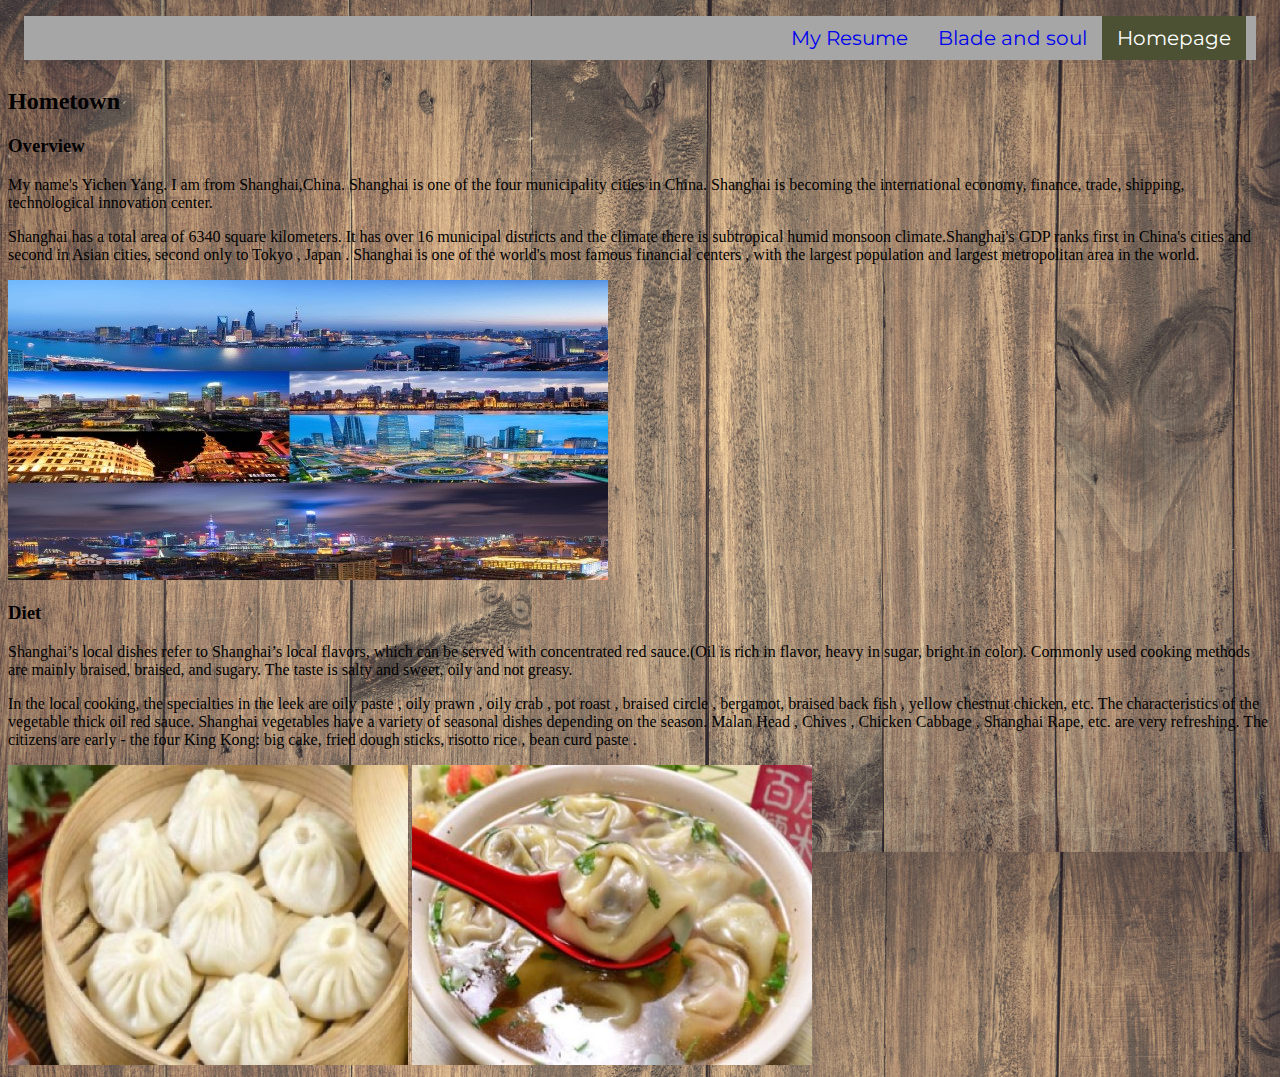
==== index.html @ 2b182acc "add resume page css" ====
<!DOCTYPE html>
<html lang="en">
<head>
  <meta charset = "UTF-8">
  <title>Yichen Yang Project 1</title>
  <link rel="stylesheet" href="css/style.css">
  <link href="https://fonts.googleapis.com/css?family=Montserrat" rel="stylesheet">
  <link href="https://fonts.googleapis.com/css?family=Roboto+Slab" rel="stylesheet">
</head>
<body>
  <nav class ="navbar">
    <ul>
     	<li><a class = "active" href = "index.html">Homepage</a></li>
      <li><a href = "bns.html">Blade and soul</a></li>
      <li><a href = "resume.html">My Resume</a></li>
    </ul>
  </nav>

  <h2>Hometown</h2>
  <section>
    <h3>Overview</h3>
    <p>My name's Yichen Yang. I am from Shanghai,China. Shanghai is one of the four municipality cities in China. Shanghai is becoming the international economy, finance, trade, shipping, technological innovation center.</p>
    <p>Shanghai has a total area of 6340 square kilometers. It has over 16 municipal districts and the climate there is subtropical humid monsoon climate.Shanghai's GDP ranks first in China's cities and second in Asian cities, second only to Tokyo , Japan . Shanghai is one of the world's most famous financial centers , with the largest population and largest metropolitan area in the world.</p>
    <img src = "howntownimage/shanghai.jpg">
  </section>
  <section>
    <h3>Diet</h3>
    <p>Shanghai’s local dishes refer to Shanghai’s local flavors, which can be served with concentrated red sauce.(Oil is rich in flavor, heavy in sugar, bright in color). Commonly used cooking methods are mainly braised, braised, and sugary. The taste is salty and sweet, oily and not greasy.</p>
    <p>In the local cooking, the specialties in the leek are oily paste , oily prawn , oily crab , pot roast , braised circle , bergamot, braised back fish , yellow chestnut chicken, etc. The characteristics of the vegetable thick oil red sauce. Shanghai vegetables have a variety of seasonal dishes depending on the season. Malan Head , Chives , Chicken Cabbage , Shanghai Rape, etc. are very refreshing. The citizens are early - the four King Kong: big cake, fried dough sticks, risotto rice , bean curd paste .</p>
    <img src = "howntownimage/food1.jpg">
    <img src = "howntownimage/food2.jpg">
  </section>
</body>
</html>
---- css/style.css ----
body {
  background:url('background.jpg');
  background-repeat: repeat;
  background-size: 100%;
}



.navbar{
  position: relative;
  padding: 0.5rem 1rem;
  align-items: center;
  margin-left: auto;
  margin-right: auto;
}

.navbar a.active{
  background-color: #4b5132;
  color: white;
}

.navbar ul{
  background-color: #a6a6a6;
  margin: auto;
  padding: 10px;
  overflow: hidden;
}

.navbar li{
  font-family: 'Montserrat', sans-serif;
  font-size: 20px;
  float: right;
  list-style-type: none;

}
.navbar li a{
  display: inclineblock;
  text-align:center;
  text-decoration: none;
  padding: 15px;
  transition: all 0.3s;

}

.navbar a:hover{
  background-color: #29B6E6;
  border-bottom: 5px solid #29B6F6;
}

.content-wrapper {
  padding-bottom: 20px;
  position: relative;
  width: 80%;
  border-radius: 10px;
  box-shadow: 0px 0px 30px 2px #999;
  margin: 30px auto;
  padding-bottom: 40px;
  background: #ECEFF1;
  font-family: 'Roboto Slab', serif;
}

.resumeTitle{
  text-align: center;
}
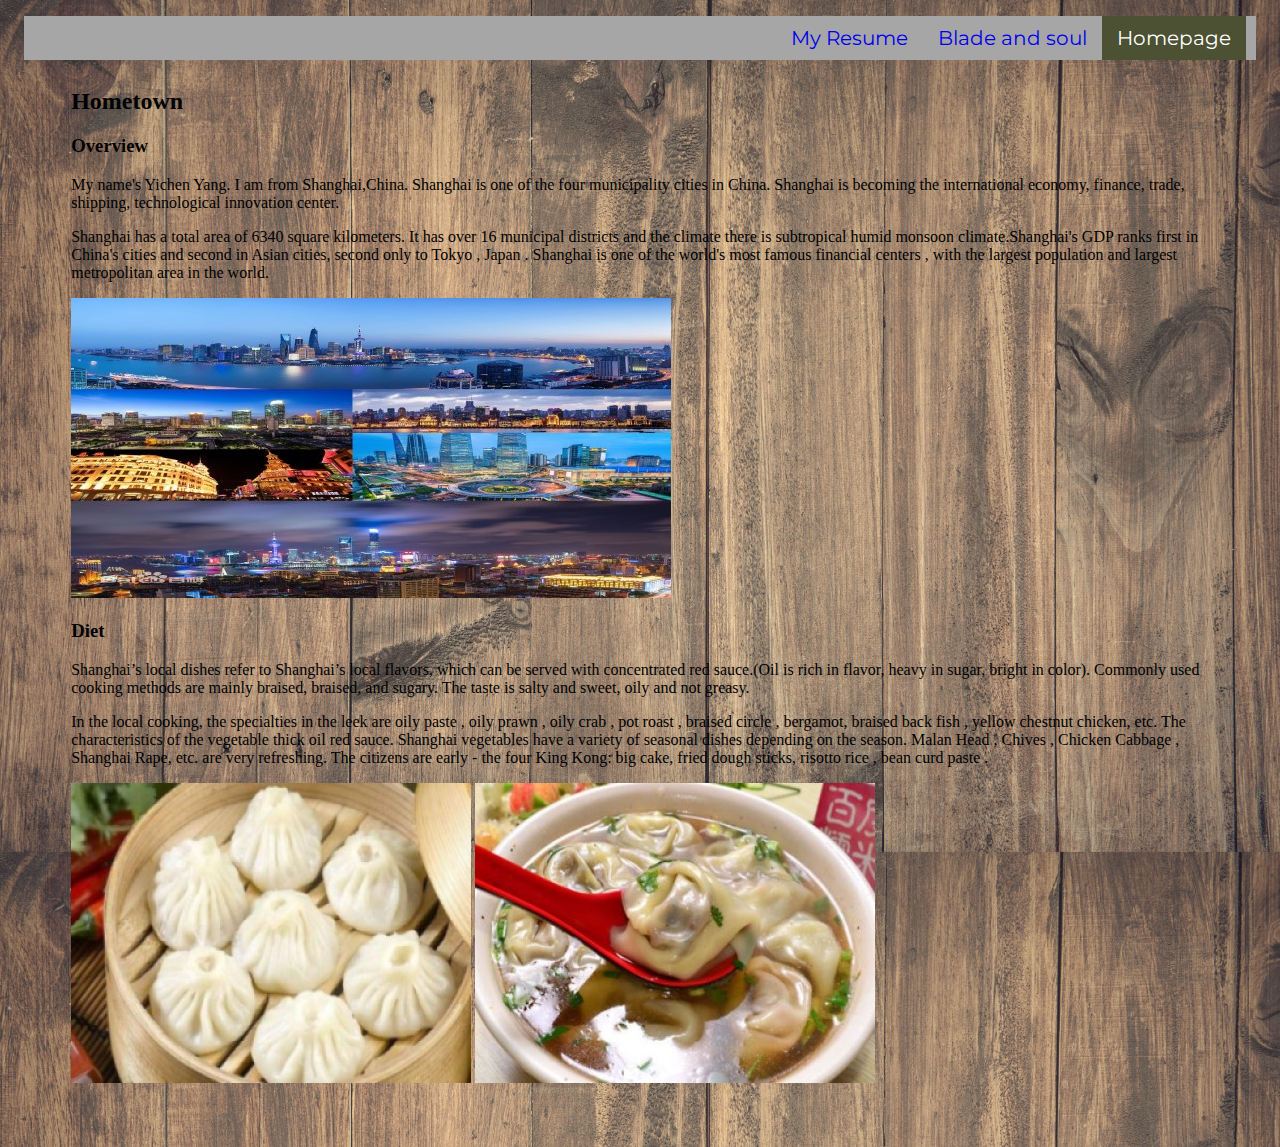
==== commit 8370ffca: "add css to index file" ====
--- a/index.html
+++ b/index.html
@@ -2,7 +2,7 @@
 <html lang="en">
 <head>
   <meta charset = "UTF-8">
-  <title>Yichen Yang Project 1</title>
+  <title>Yichen Yang Project 2</title>
   <link rel="stylesheet" href="css/style.css">
   <link href="https://fonts.googleapis.com/css?family=Montserrat" rel="stylesheet">
   <link href="https://fonts.googleapis.com/css?family=Roboto+Slab" rel="stylesheet">
@@ -15,20 +15,21 @@
       <li><a href = "resume.html">My Resume</a></li>
     </ul>
   </nav>
-
-  <h2>Hometown</h2>
-  <section>
-    <h3>Overview</h3>
-    <p>My name's Yichen Yang. I am from Shanghai,China. Shanghai is one of the four municipality cities in China. Shanghai is becoming the international economy, finance, trade, shipping, technological innovation center.</p>
-    <p>Shanghai has a total area of 6340 square kilometers. It has over 16 municipal districts and the climate there is subtropical humid monsoon climate.Shanghai's GDP ranks first in China's cities and second in Asian cities, second only to Tokyo , Japan . Shanghai is one of the world's most famous financial centers , with the largest population and largest metropolitan area in the world.</p>
-    <img src = "howntownimage/shanghai.jpg">
-  </section>
-  <section>
-    <h3>Diet</h3>
-    <p>Shanghai’s local dishes refer to Shanghai’s local flavors, which can be served with concentrated red sauce.(Oil is rich in flavor, heavy in sugar, bright in color). Commonly used cooking methods are mainly braised, braised, and sugary. The taste is salty and sweet, oily and not greasy.</p>
-    <p>In the local cooking, the specialties in the leek are oily paste , oily prawn , oily crab , pot roast , braised circle , bergamot, braised back fish , yellow chestnut chicken, etc. The characteristics of the vegetable thick oil red sauce. Shanghai vegetables have a variety of seasonal dishes depending on the season. Malan Head , Chives , Chicken Cabbage , Shanghai Rape, etc. are very refreshing. The citizens are early - the four King Kong: big cake, fried dough sticks, risotto rice , bean curd paste .</p>
-    <img src = "howntownimage/food1.jpg">
-    <img src = "howntownimage/food2.jpg">
-  </section>
+  <div class = "index-wrapper">
+    <h2>Hometown</h2>
+    <section>
+      <h3>Overview</h3>
+      <p>My name's Yichen Yang. I am from Shanghai,China. Shanghai is one of the four municipality cities in China. Shanghai is becoming the international economy, finance, trade, shipping, technological innovation center.</p>
+      <p>Shanghai has a total area of 6340 square kilometers. It has over 16 municipal districts and the climate there is subtropical humid monsoon climate.Shanghai's GDP ranks first in China's cities and second in Asian cities, second only to Tokyo , Japan . Shanghai is one of the world's most famous financial centers , with the largest population and largest metropolitan area in the world.</p>
+      <img class = "one" src = "howntownimage/shanghai.jpg">
+    </section>
+    <section>
+      <h3>Diet</h3>
+      <p>Shanghai’s local dishes refer to Shanghai’s local flavors, which can be served with concentrated red sauce.(Oil is rich in flavor, heavy in sugar, bright in color). Commonly used cooking methods are mainly braised, braised, and sugary. The taste is salty and sweet, oily and not greasy.</p>
+      <p>In the local cooking, the specialties in the leek are oily paste , oily prawn , oily crab , pot roast , braised circle , bergamot, braised back fish , yellow chestnut chicken, etc. The characteristics of the vegetable thick oil red sauce. Shanghai vegetables have a variety of seasonal dishes depending on the season. Malan Head , Chives , Chicken Cabbage , Shanghai Rape, etc. are very refreshing. The citizens are early - the four King Kong: big cake, fried dough sticks, risotto rice , bean curd paste .</p>
+      <img src = "howntownimage/food1.jpg">
+      <img src = "howntownimage/food2.jpg">
+    </section>
+  </div>
 </body>
 </html>
--- a/css/style.css
+++ b/css/style.css
@@ -47,12 +47,12 @@
   border-bottom: 5px solid #29B6F6;
 }
 
-.content-wrapper {
+.resume-wrapper {
   padding-bottom: 20px;
   position: relative;
   width: 80%;
   border-radius: 10px;
-  box-shadow: 0px 0px 30px 2px #999;
+  box-shadow: 0px 0px 20px 2px #999;
   margin: 30px auto;
   padding-bottom: 40px;
   background: #ECEFF1;
@@ -61,4 +61,33 @@
 
 .resumeTitle{
   text-align: center;
+  font-size: 35px;
+  color: #ff6600;
 }
+
+.resume-wrapper section{
+  margin: 10px 40px 30px 40px;
+  animation: fadein 0.5s
+}
+
+.resuem-wrapper h2{
+  margin: 10px auto;
+  padding-bottom: 10px;
+  font-size: 25px;
+  font-weight: 700;
+  border-bottom: 1px solid #333;
+}
+
+.index-wrapper{
+  padding-bottom: 20px;
+  position: relative;
+  width: 90%;
+  margin: 20px auto;
+  padding-bottom: 40px;
+}
+
+
+
+.one{
+
+}
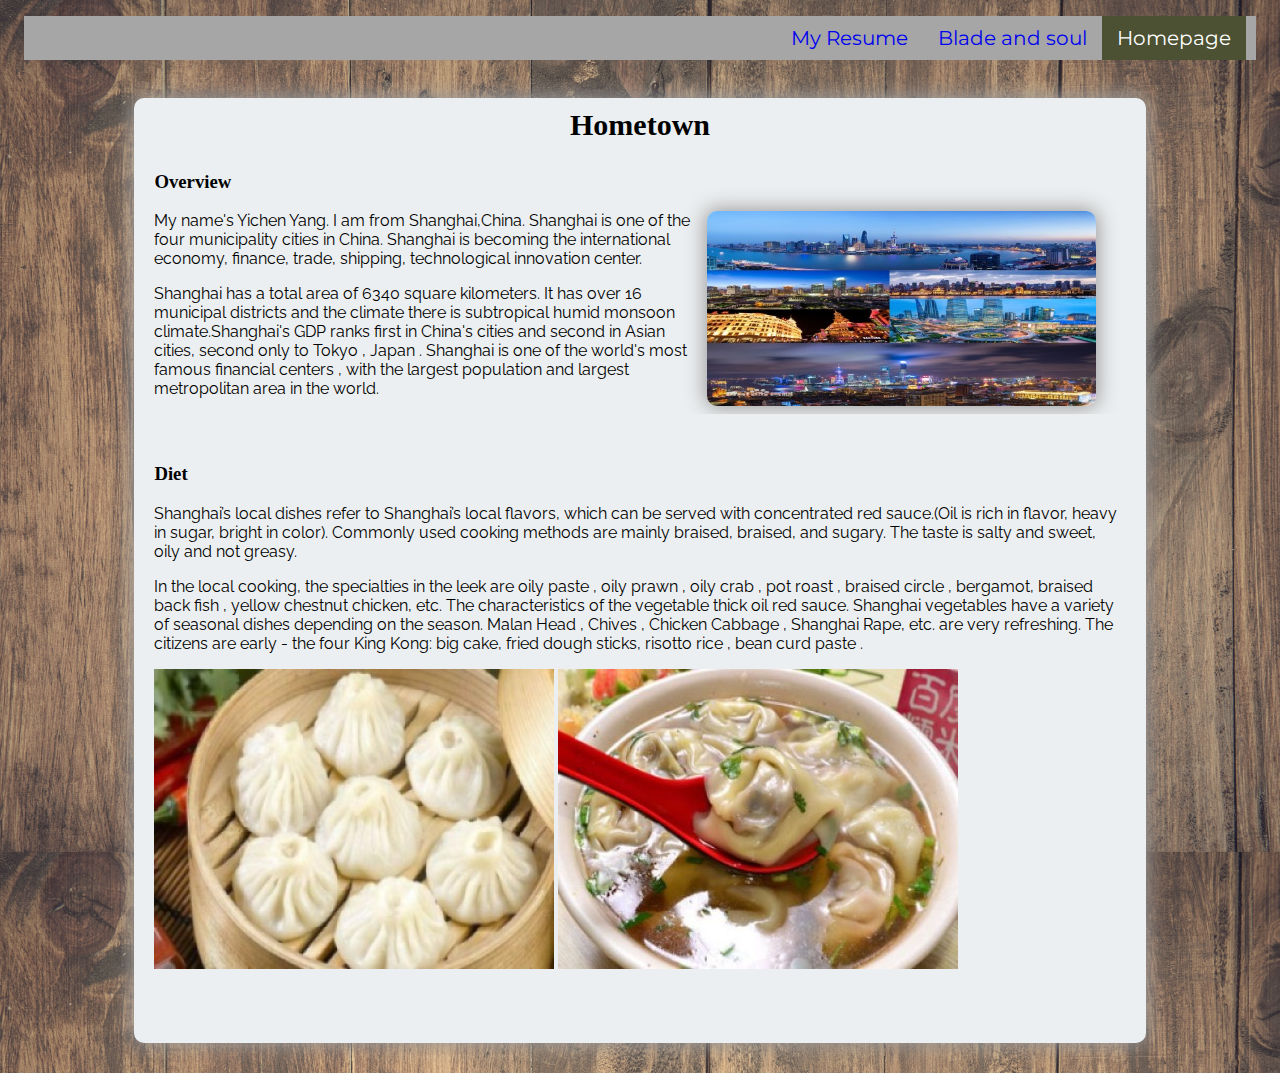
==== commit 9e08404b: "modify image css" ====
--- a/index.html
+++ b/index.html
@@ -6,6 +6,7 @@
   <link rel="stylesheet" href="css/style.css">
   <link href="https://fonts.googleapis.com/css?family=Montserrat" rel="stylesheet">
   <link href="https://fonts.googleapis.com/css?family=Roboto+Slab" rel="stylesheet">
+  <link href="https://fonts.googleapis.com/css?family=Raleway" rel="stylesheet">
 </head>
 <body>
   <nav class ="navbar">
@@ -16,20 +17,24 @@
     </ul>
   </nav>
   <div class = "index-wrapper">
-    <h2>Hometown</h2>
-    <section>
-      <h3>Overview</h3>
-      <p>My name's Yichen Yang. I am from Shanghai,China. Shanghai is one of the four municipality cities in China. Shanghai is becoming the international economy, finance, trade, shipping, technological innovation center.</p>
-      <p>Shanghai has a total area of 6340 square kilometers. It has over 16 municipal districts and the climate there is subtropical humid monsoon climate.Shanghai's GDP ranks first in China's cities and second in Asian cities, second only to Tokyo , Japan . Shanghai is one of the world's most famous financial centers , with the largest population and largest metropolitan area in the world.</p>
-      <img class = "one" src = "howntownimage/shanghai.jpg">
-    </section>
-    <section>
-      <h3>Diet</h3>
-      <p>Shanghai’s local dishes refer to Shanghai’s local flavors, which can be served with concentrated red sauce.(Oil is rich in flavor, heavy in sugar, bright in color). Commonly used cooking methods are mainly braised, braised, and sugary. The taste is salty and sweet, oily and not greasy.</p>
-      <p>In the local cooking, the specialties in the leek are oily paste , oily prawn , oily crab , pot roast , braised circle , bergamot, braised back fish , yellow chestnut chicken, etc. The characteristics of the vegetable thick oil red sauce. Shanghai vegetables have a variety of seasonal dishes depending on the season. Malan Head , Chives , Chicken Cabbage , Shanghai Rape, etc. are very refreshing. The citizens are early - the four King Kong: big cake, fried dough sticks, risotto rice , bean curd paste .</p>
-      <img src = "howntownimage/food1.jpg">
-      <img src = "howntownimage/food2.jpg">
-    </section>
+    <div class = "subsection">
+      <h2>Hometown</h2>
+      <section>
+        <h3>Overview</h3>
+        <img class = "one" src = "howntownimage/shanghai.jpg">
+        <p>My name's Yichen Yang. I am from Shanghai,China. Shanghai is one of the four municipality cities in China. Shanghai is becoming the international economy, finance, trade, shipping, technological innovation center.</p>
+        <p>Shanghai has a total area of 6340 square kilometers. It has over 16 municipal districts and the climate there is subtropical humid monsoon climate.Shanghai's GDP ranks first in China's cities and second in Asian cities, second only to Tokyo , Japan . Shanghai is one of the world's most famous financial centers , with the largest population and largest metropolitan area in the world.</p>
+      </section>
+    </div>
+    <div class = "subsection">
+      <section>
+        <h3>Diet</h3>
+        <p>Shanghai’s local dishes refer to Shanghai’s local flavors, which can be served with concentrated red sauce.(Oil is rich in flavor, heavy in sugar, bright in color). Commonly used cooking methods are mainly braised, braised, and sugary. The taste is salty and sweet, oily and not greasy.</p>
+        <p>In the local cooking, the specialties in the leek are oily paste , oily prawn , oily crab , pot roast , braised circle , bergamot, braised back fish , yellow chestnut chicken, etc. The characteristics of the vegetable thick oil red sauce. Shanghai vegetables have a variety of seasonal dishes depending on the season. Malan Head , Chives , Chicken Cabbage , Shanghai Rape, etc. are very refreshing. The citizens are early - the four King Kong: big cake, fried dough sticks, risotto rice , bean curd paste .</p>
+        <img src = "howntownimage/food1.jpg">
+        <img src = "howntownimage/food2.jpg">
+      </section>
+    </div>
   </div>
 </body>
 </html>
--- a/css/style.css
+++ b/css/style.css
@@ -67,10 +67,10 @@
 
 .resume-wrapper section{
   margin: 10px 40px 30px 40px;
-  animation: fadein 0.5s
+  animation: fadein 0.5s;
 }
 
-.resuem-wrapper h2{
+.resume-wrapper h2{
   margin: 10px auto;
   padding-bottom: 10px;
   font-size: 25px;
@@ -81,13 +81,41 @@
 .index-wrapper{
   padding-bottom: 20px;
   position: relative;
-  width: 90%;
-  margin: 20px auto;
+  width: 80%;
+  border-radius: 10px;
+  box-shadow: 0px 0px 20px 2px #999;
+  margin: 30px auto;
   padding-bottom: 40px;
+  background: #ECEFF1;
 }
 
-
+.subsection{
+  width: auto;
+  height: auto;
+  margin: 30px 20px 30px 20px;
+  overflow:hidden;
+}
 
 .one{
+  display:block;
+  width: 40%;
+  height: auto;
+  float: right;
+  position: relative;
+  animation: fadein 2s;
+  margin-right: 30px;
+  border-radius: 10px;
+  box-shadow: 0px 0px 20px 2px #999;
+}
 
+.subsection h2{
+  text-align: center;
+  margin: 10px auto;
+  padding-bottom: 10px;
+  font-size: 30px;
+  font-weight: 700;
 }
+
+.subsection p{
+  font-family: 'Raleway', sans-serif;
+}
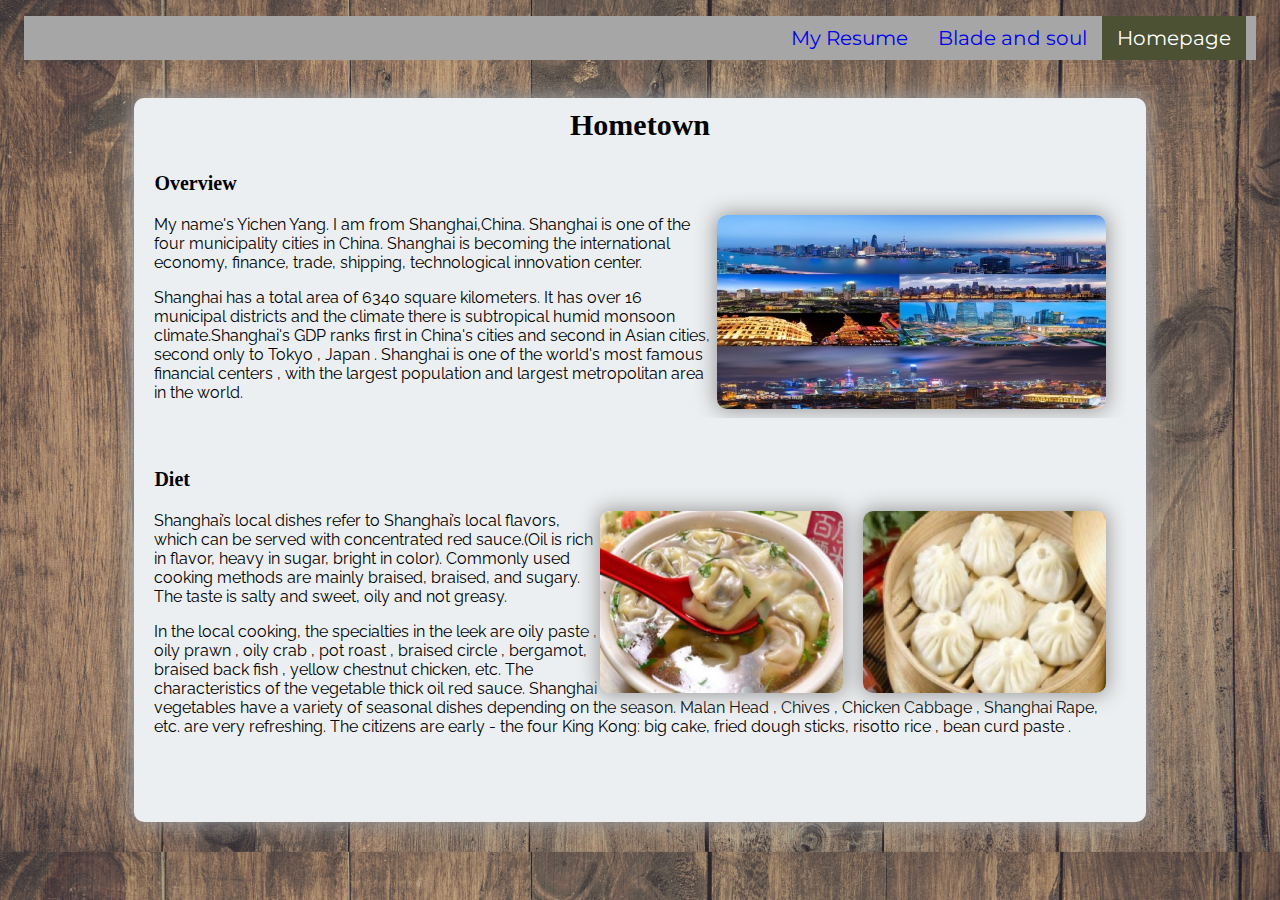
==== commit 69f37bb9: "modify image css" ====
--- a/index.html
+++ b/index.html
@@ -29,10 +29,10 @@
     <div class = "subsection">
       <section>
         <h3>Diet</h3>
+        <img class = "two" src = "howntownimage/food1.jpg">
+        <img class = "two" src = "howntownimage/food2.jpg">
         <p>Shanghai’s local dishes refer to Shanghai’s local flavors, which can be served with concentrated red sauce.(Oil is rich in flavor, heavy in sugar, bright in color). Commonly used cooking methods are mainly braised, braised, and sugary. The taste is salty and sweet, oily and not greasy.</p>
         <p>In the local cooking, the specialties in the leek are oily paste , oily prawn , oily crab , pot roast , braised circle , bergamot, braised back fish , yellow chestnut chicken, etc. The characteristics of the vegetable thick oil red sauce. Shanghai vegetables have a variety of seasonal dishes depending on the season. Malan Head , Chives , Chicken Cabbage , Shanghai Rape, etc. are very refreshing. The citizens are early - the four King Kong: big cake, fried dough sticks, risotto rice , bean curd paste .</p>
-        <img src = "howntownimage/food1.jpg">
-        <img src = "howntownimage/food2.jpg">
       </section>
     </div>
   </div>
--- a/css/style.css
+++ b/css/style.css
@@ -3,7 +3,6 @@
   background-repeat: repeat;
   background-size: 100%;
 }
-
 
 
 .navbar{
@@ -103,7 +102,19 @@
   float: right;
   position: relative;
   animation: fadein 2s;
-  margin-right: 30px;
+  margin-right: 20px;
+  border-radius: 10px;
+  box-shadow: 0px 0px 20px 2px #999;
+}
+
+.two{
+  display:block;
+  width: 25%;
+  height: 30%;
+  float: right;
+  position: relative;
+  animation: fadein 2s;
+  margin-right: 20px;
   border-radius: 10px;
   box-shadow: 0px 0px 20px 2px #999;
 }
@@ -119,3 +130,18 @@
 .subsection p{
   font-family: 'Raleway', sans-serif;
 }
+
+.subsection h3{
+  font-size: 20px;
+}
+
+.bns-wrapper{
+  padding-bottom: 20px;
+  position: relative;
+  width: 80%;
+  border-radius: 10px;
+  box-shadow: 0px 0px 20px 2px #999;
+  margin: 30px auto;
+  padding-bottom: 40px;
+  background: #ECEFF1;
+}
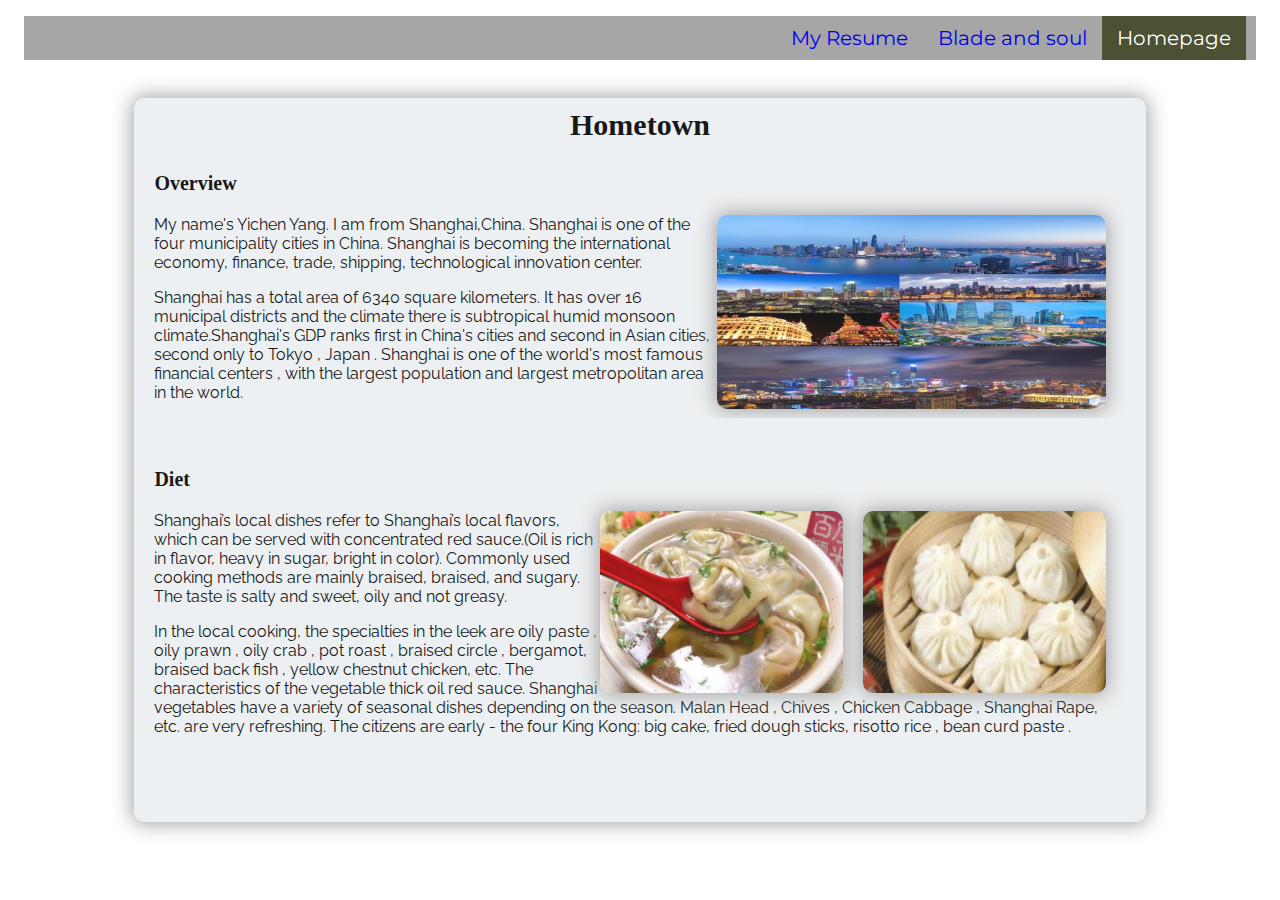
==== commit d88cdad0: "change background of each page" ====
--- a/index.html
+++ b/index.html
@@ -8,7 +8,7 @@
   <link href="https://fonts.googleapis.com/css?family=Roboto+Slab" rel="stylesheet">
   <link href="https://fonts.googleapis.com/css?family=Raleway" rel="stylesheet">
 </head>
-<body>
+<body class = "indexbody">
   <nav class ="navbar">
     <ul>
      	<li><a class = "active" href = "index.html">Homepage</a></li>
--- a/css/style.css
+++ b/css/style.css
@@ -1,9 +1,21 @@
-body {
+.indexbody {
+  background:url('indexbackground.jpg');
+  background-repeat: repeat;
+  background-size: 100%;
+}
+
+
+.resumebody {
   background:url('background.jpg');
   background-repeat: repeat;
   background-size: 100%;
 }
 
+.bnsbody {
+  background:url('bnsbackground.jpg');
+  background-repeat: repeat;
+  background-size: 100%;
+}
 
 .navbar{
   position: relative;
@@ -86,6 +98,7 @@
   margin: 30px auto;
   padding-bottom: 40px;
   background: #ECEFF1;
+  opacity: 0.9;
 }
 
 .subsection{
@@ -144,4 +157,32 @@
   margin: 30px auto;
   padding-bottom: 40px;
   background: #ECEFF1;
+  opacity: 0.9;
 }
+
+.bns-wrapper h1{
+  text-align: center;
+  font-size: 3.5em;
+  font-family: 'Charmonman', cursive;
+}
+
+.subsection.comment{
+  font-size: 50px;
+}
+
+.subsection video{
+  width:auto;
+  height: auto;
+}
+
+.bnsimage{
+  display:block;
+  width: 30%;
+  height: 20%;
+  float: left;
+  position: relative;
+  animation: fadein 2s;
+  margin-right: 20px;
+  border-radius: 10px;
+  box-shadow: 0px 0px 20px 2px #999;
+}
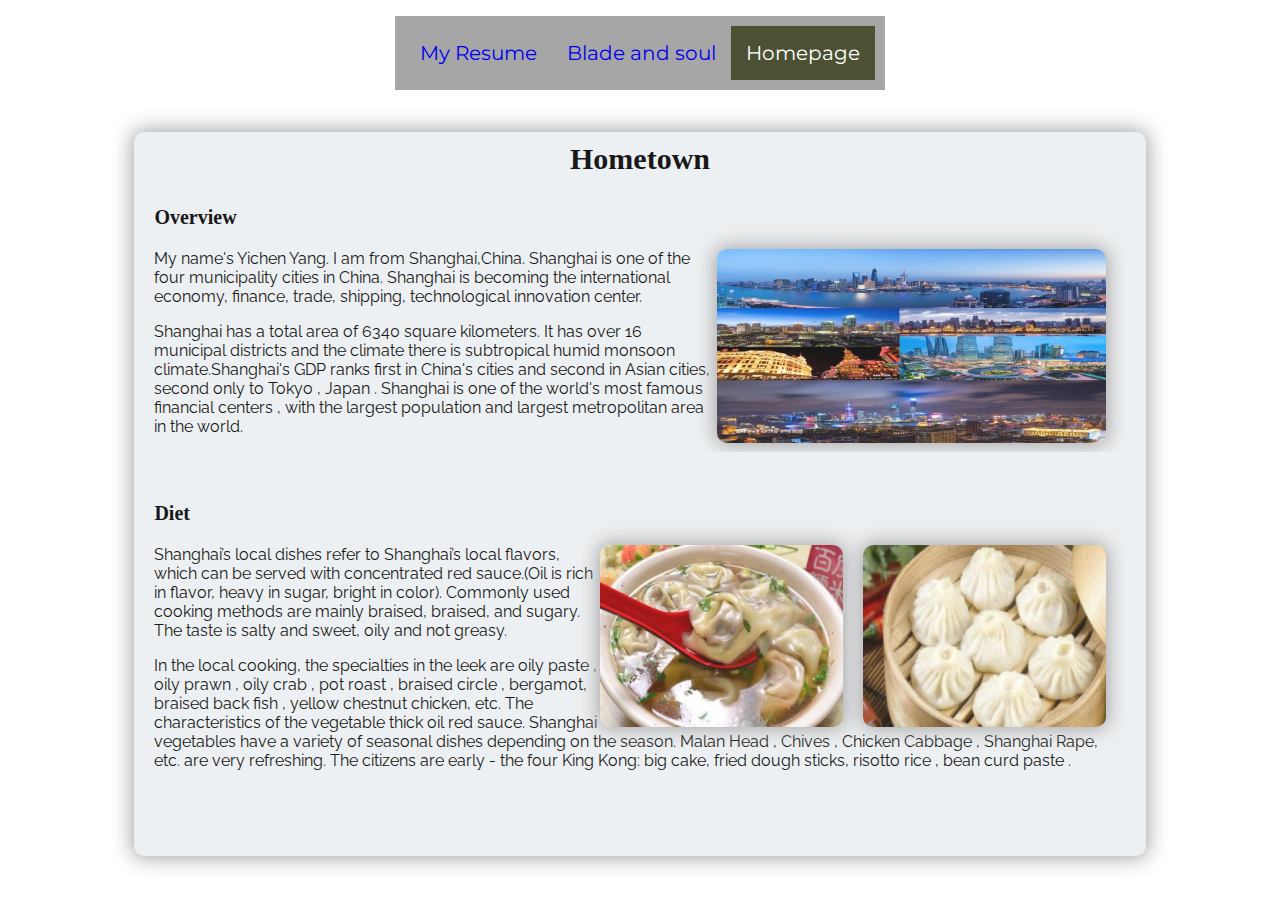
==== commit a54b3416: "move image files into one folder and center navigation bar" ====
--- a/index.html
+++ b/index.html
@@ -21,7 +21,7 @@
       <h2>Hometown</h2>
       <section>
         <h3>Overview</h3>
-        <img class = "one" src = "howntownimage/shanghai.jpg">
+        <img class = "one" src = "image/shanghai.jpg">
         <p>My name's Yichen Yang. I am from Shanghai,China. Shanghai is one of the four municipality cities in China. Shanghai is becoming the international economy, finance, trade, shipping, technological innovation center.</p>
         <p>Shanghai has a total area of 6340 square kilometers. It has over 16 municipal districts and the climate there is subtropical humid monsoon climate.Shanghai's GDP ranks first in China's cities and second in Asian cities, second only to Tokyo , Japan . Shanghai is one of the world's most famous financial centers , with the largest population and largest metropolitan area in the world.</p>
       </section>
@@ -29,8 +29,8 @@
     <div class = "subsection">
       <section>
         <h3>Diet</h3>
-        <img class = "two" src = "howntownimage/food1.jpg">
-        <img class = "two" src = "howntownimage/food2.jpg">
+        <img class = "two" src = "image/food1.jpg">
+        <img class = "two" src = "image/food2.jpg">
         <p>Shanghai’s local dishes refer to Shanghai’s local flavors, which can be served with concentrated red sauce.(Oil is rich in flavor, heavy in sugar, bright in color). Commonly used cooking methods are mainly braised, braised, and sugary. The taste is salty and sweet, oily and not greasy.</p>
         <p>In the local cooking, the specialties in the leek are oily paste , oily prawn , oily crab , pot roast , braised circle , bergamot, braised back fish , yellow chestnut chicken, etc. The characteristics of the vegetable thick oil red sauce. Shanghai vegetables have a variety of seasonal dishes depending on the season. Malan Head , Chives , Chicken Cabbage , Shanghai Rape, etc. are very refreshing. The citizens are early - the four King Kong: big cake, fried dough sticks, risotto rice , bean curd paste .</p>
       </section>
--- a/css/style.css
+++ b/css/style.css
@@ -23,6 +23,7 @@
   align-items: center;
   margin-left: auto;
   margin-right: auto;
+  text-align: center;
 }
 
 .navbar a.active{
@@ -35,6 +36,7 @@
   margin: auto;
   padding: 10px;
   overflow: hidden;
+  display: inline-block;
 }
 
 .navbar li{
@@ -44,8 +46,8 @@
   list-style-type: none;
 
 }
-.navbar li a{
-  display: inclineblock;
+.navbar a{
+  display: inline-block;
   text-align:center;
   text-decoration: none;
   padding: 15px;
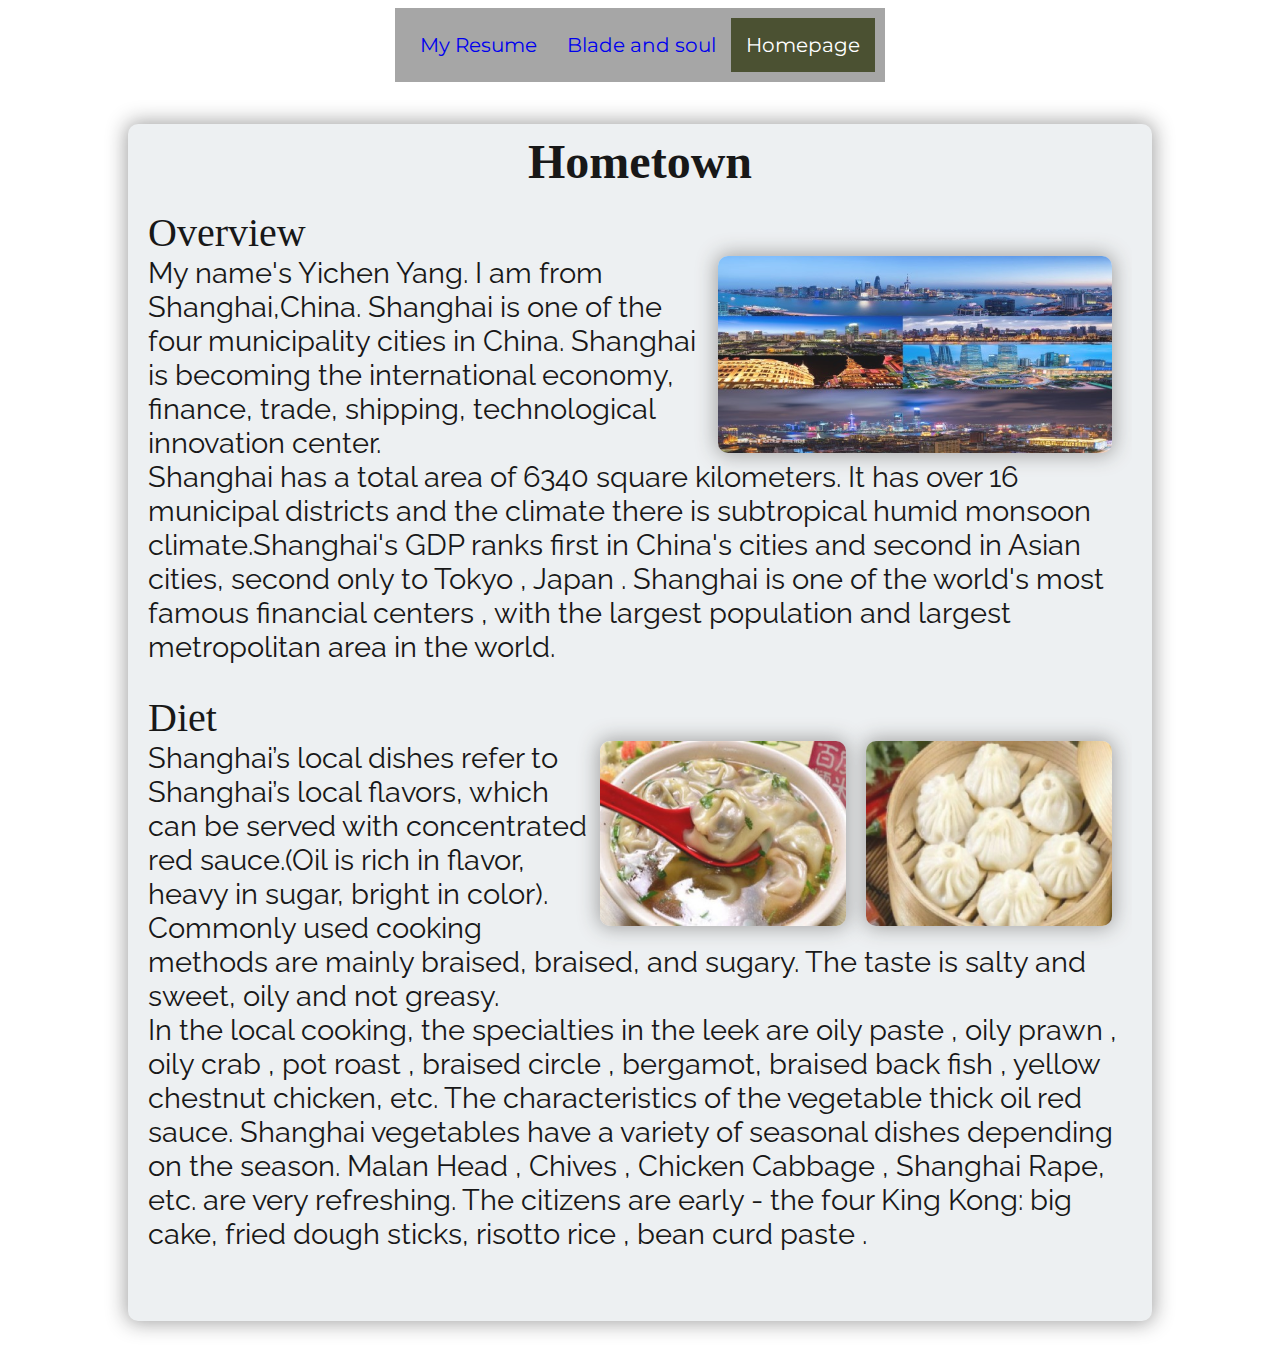
==== commit d80b7e0c: "No spaces on either side of the = sign of attributes" ====
--- a/index.html
+++ b/index.html
@@ -1,36 +1,36 @@
 <!DOCTYPE html>
 <html lang="en">
 <head>
-  <meta charset = "UTF-8">
+  <meta charset="UTF-8">
   <title>Yichen Yang Project 2</title>
   <link rel="stylesheet" href="css/style.css">
   <link href="https://fonts.googleapis.com/css?family=Montserrat" rel="stylesheet">
   <link href="https://fonts.googleapis.com/css?family=Roboto+Slab" rel="stylesheet">
   <link href="https://fonts.googleapis.com/css?family=Raleway" rel="stylesheet">
 </head>
-<body class = "indexbody">
-  <nav class ="navbar">
+<body class="indexbody">
+  <nav class="navbar">
     <ul>
-     	<li><a class = "active" href = "index.html">Homepage</a></li>
-      <li><a href = "bns.html">Blade and soul</a></li>
-      <li><a href = "resume.html">My Resume</a></li>
+     	<li><a class="active" href="index.html">Homepage</a></li>
+      <li><a href="bns.html">Blade and soul</a></li>
+      <li><a href="resume.html">My Resume</a></li>
     </ul>
   </nav>
-  <div class = "index-wrapper">
-    <div class = "subsection">
+  <div class="index-wrapper">
+    <div class="subsection">
       <h2>Hometown</h2>
       <section>
         <h3>Overview</h3>
-        <img class = "one" src = "image/shanghai.jpg">
+        <img class="one" src = "image/shanghai.jpg">
         <p>My name's Yichen Yang. I am from Shanghai,China. Shanghai is one of the four municipality cities in China. Shanghai is becoming the international economy, finance, trade, shipping, technological innovation center.</p>
         <p>Shanghai has a total area of 6340 square kilometers. It has over 16 municipal districts and the climate there is subtropical humid monsoon climate.Shanghai's GDP ranks first in China's cities and second in Asian cities, second only to Tokyo , Japan . Shanghai is one of the world's most famous financial centers , with the largest population and largest metropolitan area in the world.</p>
       </section>
     </div>
-    <div class = "subsection">
+    <div class="subsection">
       <section>
         <h3>Diet</h3>
-        <img class = "two" src = "image/food1.jpg">
-        <img class = "two" src = "image/food2.jpg">
+        <img class="two" src = "image/food1.jpg">
+        <img class="two" src = "image/food2.jpg">
         <p>Shanghai’s local dishes refer to Shanghai’s local flavors, which can be served with concentrated red sauce.(Oil is rich in flavor, heavy in sugar, bright in color). Commonly used cooking methods are mainly braised, braised, and sugary. The taste is salty and sweet, oily and not greasy.</p>
         <p>In the local cooking, the specialties in the leek are oily paste , oily prawn , oily crab , pot roast , braised circle , bergamot, braised back fish , yellow chestnut chicken, etc. The characteristics of the vegetable thick oil red sauce. Shanghai vegetables have a variety of seasonal dishes depending on the season. Malan Head , Chives , Chicken Cabbage , Shanghai Rape, etc. are very refreshing. The citizens are early - the four King Kong: big cake, fried dough sticks, risotto rice , bean curd paste .</p>
       </section>
--- a/css/style.css
+++ b/css/style.css
@@ -1,3 +1,25 @@
+/* css reset */
+html, body, div, span, applet, object, iframe,
+h1, h2, h3, h4, h5, h6, p, blockquote, pre,
+a, abbr, acronym, address, big, cite, code,
+del, dfn, em, img, ins, kbd, q, s, samp,
+small, strike, strong, sub, sup, tt, var,
+b, u, i, center,
+dl, dt, dd, ol, ul, li,
+fieldset, form, label, legend,
+table, caption, tbody, tfoot, thead, tr, th, td,
+article, aside, canvas, details, embed,
+figure, figcaption, footer, header, hgroup,
+menu, nav, output, ruby, section, summary,
+time, mark, audio, video {
+	margin: 0;
+	padding: 0;
+	border: 0;
+	font-size: 100%;
+	font: inherit;
+	vertical-align: baseline;
+}
+
 .indexbody {
   background:url('indexbackground.jpg');
   background-repeat: repeat;
@@ -111,7 +133,7 @@
 }
 
 .one{
-  display:block;
+  display:inline-block;
   width: 40%;
   height: auto;
   float: right;
@@ -138,16 +160,17 @@
   text-align: center;
   margin: 10px auto;
   padding-bottom: 10px;
-  font-size: 30px;
+  font-size: 3em;
   font-weight: 700;
 }
 
 .subsection p{
   font-family: 'Raleway', sans-serif;
+  font-size: 1.8em;
 }
 
 .subsection h3{
-  font-size: 20px;
+  font-size: 2.5em;
 }
 
 .bns-wrapper{
@@ -175,6 +198,10 @@
 .subsection video{
   width:auto;
   height: auto;
+}
+
+.subsection h2{
+  text-align: center;
 }
 
 .bnsimage{
@@ -188,3 +215,7 @@
   border-radius: 10px;
   box-shadow: 0px 0px 20px 2px #999;
 }
+
+.bnsvideo{
+  display: inline-block;
+}
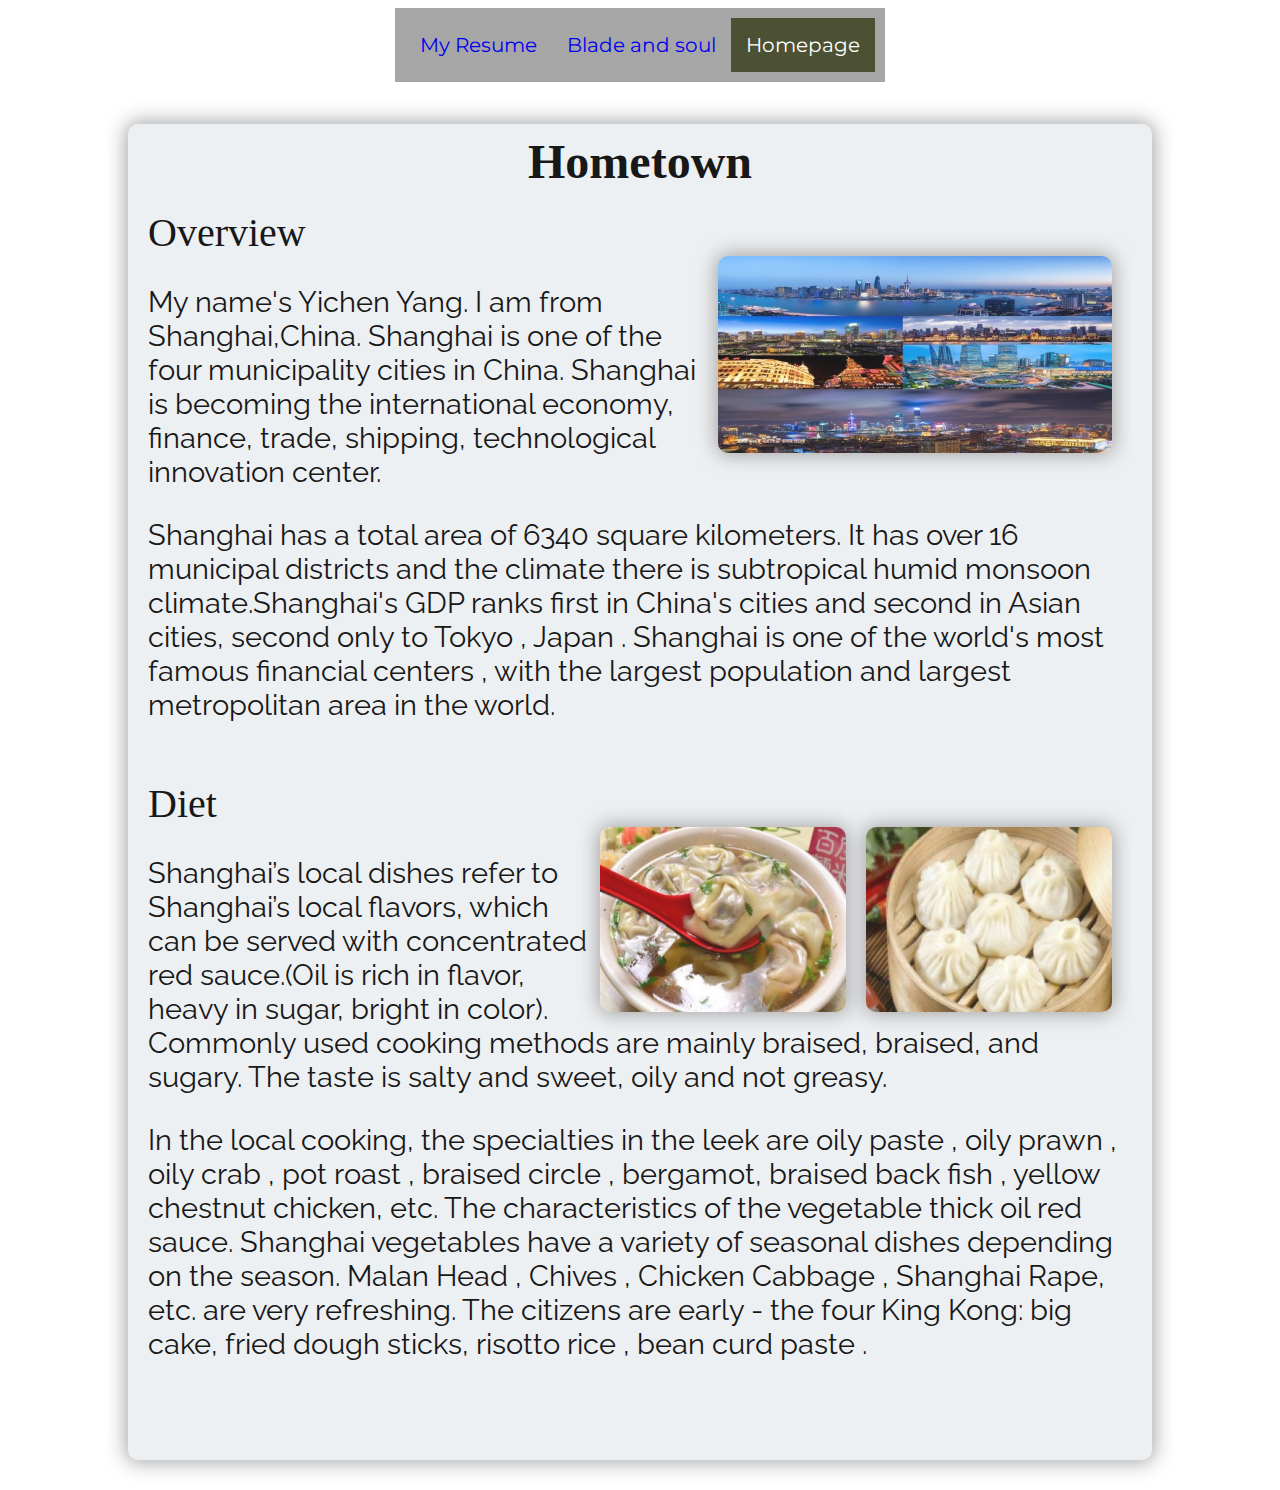
==== commit 3d48ff7d: "Change all special characters to utf-8 code and add custom css" ====
--- a/index.html
+++ b/index.html
@@ -32,7 +32,7 @@
         <img class="two" src = "image/food1.jpg">
         <img class="two" src = "image/food2.jpg">
         <p>Shanghai’s local dishes refer to Shanghai’s local flavors, which can be served with concentrated red sauce.(Oil is rich in flavor, heavy in sugar, bright in color). Commonly used cooking methods are mainly braised, braised, and sugary. The taste is salty and sweet, oily and not greasy.</p>
-        <p>In the local cooking, the specialties in the leek are oily paste , oily prawn , oily crab , pot roast , braised circle , bergamot, braised back fish , yellow chestnut chicken, etc. The characteristics of the vegetable thick oil red sauce. Shanghai vegetables have a variety of seasonal dishes depending on the season. Malan Head , Chives , Chicken Cabbage , Shanghai Rape, etc. are very refreshing. The citizens are early - the four King Kong: big cake, fried dough sticks, risotto rice , bean curd paste .</p>
+        <p>In the local cooking, the specialties in the leek are oily paste , oily prawn , oily crab , pot roast , braised circle , bergamot, braised back fish , yellow chestnut chicken, etc. The characteristics of the vegetable thick oil red sauce. Shanghai vegetables have a variety of seasonal dishes depending on the season. Malan Head , Chives , Chicken Cabbage , Shanghai Rape, etc. are very refreshing. The citizens are early &#45; the four King Kong: big cake, fried dough sticks, risotto rice , bean curd paste .</p>
       </section>
     </div>
   </div>
--- a/css/style.css
+++ b/css/style.css
@@ -1,6 +1,6 @@
 /* css reset */
 html, body, div, span, applet, object, iframe,
-h1, h2, h3, h4, h5, h6, p, blockquote, pre,
+h1, h2, h3, h4, h5, h6, blockquote, pre,
 a, abbr, acronym, address, big, cite, code,
 del, dfn, em, img, ins, kbd, q, s, samp,
 small, strike, strong, sub, sup, tt, var,
@@ -113,6 +113,26 @@
   border-bottom: 1px solid #333;
 }
 
+.resume-wrapper h3 {
+  display: block;
+  font-size: 1.17em;
+  -webkit-margin-before: 1__qem;
+  -webkit-margin-after: 1em;
+  -webkit-margin-start: 0;
+  -webkit-margin-end: 0;
+  font-weight: bold;
+}
+
+.resume-wrapper ul{
+  display: block;
+  list-style-type: disc;
+  -webkit-margin-before: 1__qem;
+  -webkit-margin-after: 1em;
+  -webkit-margin-start: 0;
+  -webkit-margin-end: 0;
+  -webkit-padding-start: 40px;
+}
+
 .index-wrapper{
   padding-bottom: 20px;
   position: relative;
